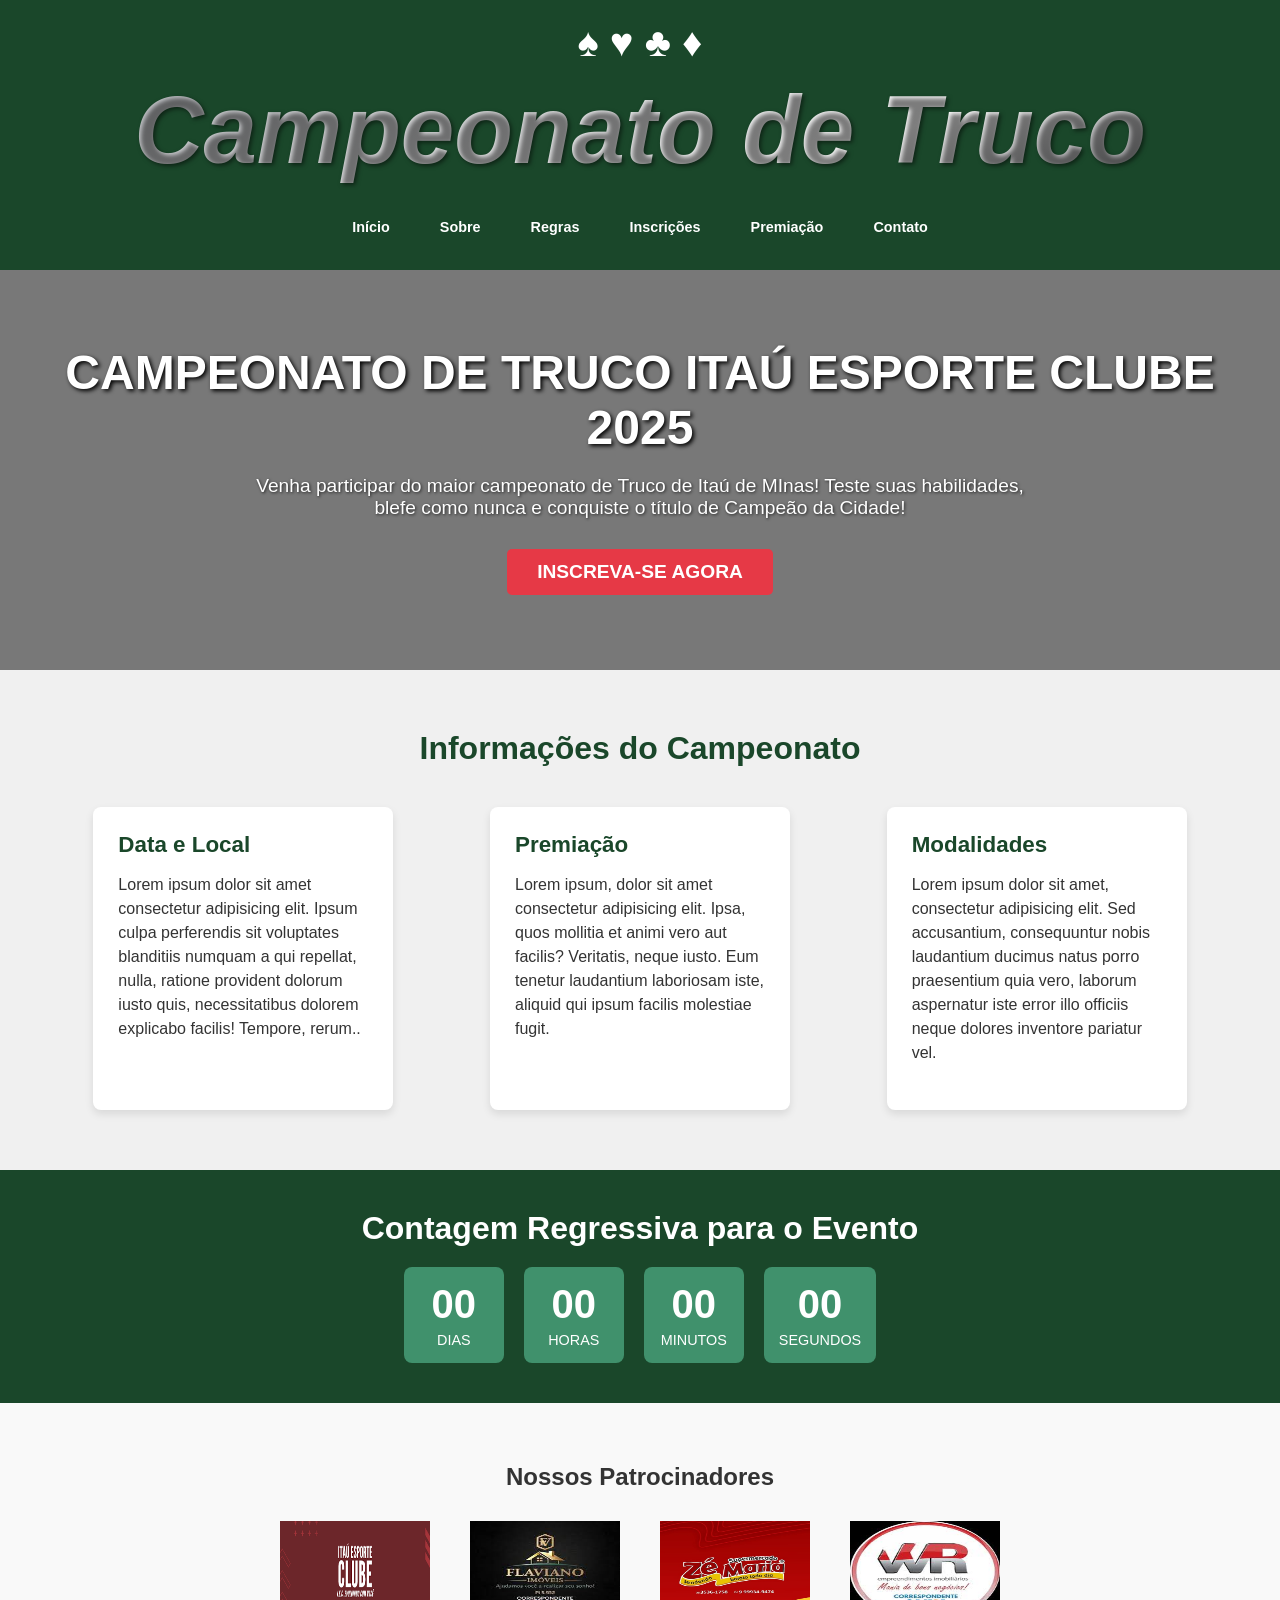
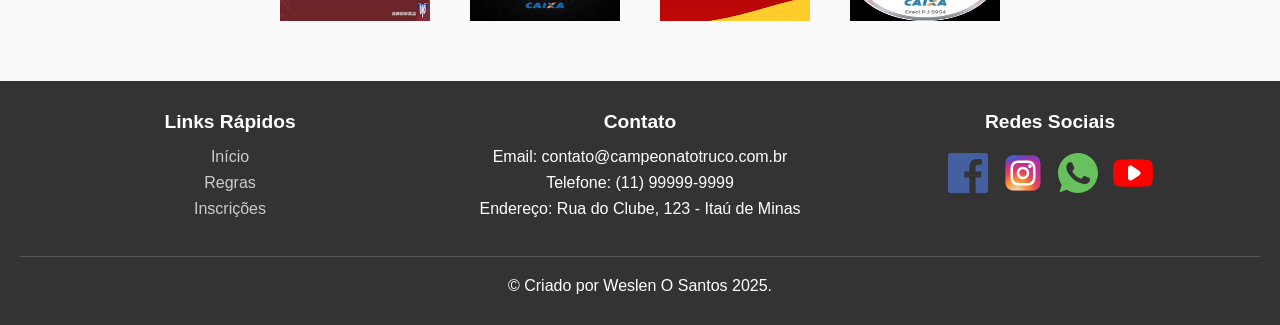
==== index.html @ c4574961 "Add files via upload" ====
<!DOCTYPE html>
<html lang="pt-br">
<head>
    <meta charset="UTF-8">
    <meta name="viewport" content="width=device-width, initial-scale=1.0">
    <link rel="stylesheet" href="css/style.css">
    <title>Campeonato de Truco</title>
</head>
<body>
    <header class="header">
        <div class="div__header__logo">♠️ ♥️ ♣️ ♦️</div>
        <div class="div__header__titulo"><h1 class="titulo__header" id="titulo__header">Campeonato de Truco </h1></div>
        <nav class="nav">
            <ul class="nav__lista">
                <li class="nav__lista__item"><a href="#" class="nav__lista__item__link">Início</a></li>
                <li class="nav__lista__item"><a href="#" class="nav__lista__item__link">Sobre</a></li>
                <li class="nav__lista__item"><a href="#" class="nav__lista__item__link">Regras</a></li>
                <li class="nav__lista__item"><a href="#" class="nav__lista__item__link">Inscrições</a></li>
                <li class="nav__lista__item"><a href="#" class="nav__lista__item__link">Premiação</a></li>
                <li class="nav__lista__item"><a href="#" class="nav__lista__item__link">Contato</a></li>
            </ul>
        </nav>
    </header>
  
    <section class="sessao__inscrever">
        <h1>CAMPEONATO DE TRUCO ITAÚ ESPORTE CLUBE 2025</h1>
        <p>Venha participar do maior campeonato de Truco de Itaú de MInas! Teste suas habilidades, blefe como nunca e conquiste o título de Campeão da Cidade!</p>
        <button class="sessao__inscrever__botao">INSCREVA-SE AGORA</button>
    </section>
    
    <section class="sessao__informacao">
        <h2 class="sessao__informacao__titulo">Informações do Campeonato</h2>
        <div class="sessao__informacao__cards">
            <div class="card">
                <h3>Data e Local</h3>
                <p>Lorem ipsum dolor sit amet consectetur adipisicing elit. Ipsum culpa perferendis sit voluptates blanditiis numquam a qui repellat, nulla, ratione provident dolorum iusto quis, necessitatibus dolorem explicabo facilis! Tempore, rerum..</p>
            </div>
            <div class="card">
                <h3>Premiação</h3>
                <p>Lorem ipsum, dolor sit amet consectetur adipisicing elit. Ipsa, quos mollitia et animi vero aut facilis? Veritatis, neque iusto. Eum tenetur laudantium laboriosam iste, aliquid qui ipsum facilis molestiae fugit.</p>
            </div>
            <div class="card">
                <h3>Modalidades</h3>
                <p>Lorem ipsum dolor sit amet, consectetur adipisicing elit. Sed accusantium, consequuntur nobis laudantium ducimus natus porro praesentium quia vero, laborum aspernatur iste error illo officiis neque dolores inventore pariatur vel.</p>
            </div>
        </div>
    </section>
    
    <section class="sessao__relogio">
        <h2>Contagem Regressiva para o Evento</h2>
        <div class="sessao__relogio__tempo">
            <div class="card__relogio">
                <div class="card__relogio__numero">00</div>
                <div class="card__relogio__titulo">DIAS</div>
            </div>
            <div class="card__relogio">
                <div class="card__relogio__numero">00</div>
                <div class="card__relogio__titulo">HORAS</div>
            </div>
            <div class="card__relogio">
                <div class="card__relogio__numero">00</div>
                <div class="card__relogio__titulo">MINUTOS</div>
            </div>
            <div class="card__relogio">
                <div class="card__relogio__numero">00</div>
                <div class="card__relogio__titulo">SEGUNDOS</div>
            </div>
        </div>
    </section>
    
    <section class="sessao__patrocinio">
        <h2 class="sessao__patrocinio__titulo">Nossos Patrocinadores</h2>
        <div class="sessao__patrocinio__cards">
            <div class="sessao__patrocinio__card"><img src="img/itau esporte clube.png" alt="" width="150" height="100"></div>
            <div class="sessao__patrocinio__card"><img src="img/flaviano imoveis.jpg" alt="" width="150" height="100"></div>
            <div class="sessao__patrocinio__card"><img src="img/ze maria.jpg" alt="" width="150" height="100"></div>
            <div class="sessao__patrocinio__card"><img src="img/wr.jpg" alt="" width="150" height="100"></div>
        </div>
    </section>
    
    <footer class="rodape">
        <div class="rodape__conteudo">
            <div class="rodape__conteudo__coluna">
                <h3>Links Rápidos</h3>
                <ul>
                    <li><a href="#">Início</a></li>
                    <li><a href="#">Regras</a></li>
                    <li><a href="#">Inscrições</a></li>
                    <!--<li><a href="#">FAQ</a></li>-->
                </ul>
            </div>
            <div class="rodape__conteudo__coluna">
                <h3>Contato</h3>
                <ul>
                    <li>Email: contato@campeonatotruco.com.br</li>
                    <li>Telefone: (11) 99999-9999</li>
                    <li>Endereço: Rua do Clube, 123 - Itaú de Minas</li>
                </ul>
            </div>
            <div class="rodape__conteudo__coluna">
                <h3>Redes Sociais</h3>
                <div class="sessao__icones">
                    <div class="sessao__icones__redessociais"><img src="img/facebook-color-svgrepo-com.svg" alt="facebook"></div>
                    <div class="sessao__icones__redessociais"><img src="img/instagram-1-svgrepo-com.svg" alt="instagram"></div>
                    <div class="sessao__icones__redessociais"><img src="img/whatsapp-color-svgrepo-com.svg" alt="whatsapp"></div>
                    <div class="sessao__icones__redessociais"><img src="img/youtube.svg" alt="youtube"></div>
                </div>
            </div>
        </div>
        <div class="assinatura">
            &copy; Criado por Weslen O Santos 2025.
        </div>
    </footer>

    <script src="js/script.js"></script>
</body>
</html>
</body>
</html>
---- css/style.css ----
* {
    margin: 0;
    padding: 0;
    box-sizing: border-box;
    font-family: 'Segoe UI', Tahoma, Geneva, Verdana, sans-serif;
}

body {
    background-color: #f0f0f0;
    color: #333;
}

.header {
    background-color: #1a472a;
    color: white;
    padding: 20px 0;
    text-align: center;
    font-size: 3em;
}

.div__header__logo {
    font-size: 2.5rem;
    margin-bottom: 10px;
    font-weight: bold;
}

.div__header__titulo{
    font-style: italic;
    margin-bottom: 20px;
}
.titulo__header{
    text-shadow: 2px 2px 4px rgba(0, 0, 0, 0.5);
    background: linear-gradient(-20deg, #626367, #fcfcfc, #d7d8da, #adb0b5) no-repeat;
    -webkit-background-clip: text;
    background-clip: text;
    -webkit-text-fill-color: transparent;
    
}

.nav {
    font-size: 0.3em;
    padding-block: 1em;
}

.nav__lista {
    display: flex;
    justify-content: center;
    list-style: none;
}

.nav__lista__item {
    margin: 0 15px;
}

.nav__lista__item__link {
    color: white;
    text-decoration: none;
    font-weight: bold;
    padding: 5px 10px;
    border-radius: 4px;
    transition: background-color 0.3s;
}

.nav__lista__item__link:hover {
    background-color: #40916c;
}

.sessao__inscrever {
    background-image: linear-gradient(rgba(0, 0, 0, 0.5), rgba(0, 0, 0, 0.5)), url('/api/placeholder/1200/500');
    background-size: cover;
    background-position: center;
    height: 400px;
    display: flex;
    flex-direction: column;
    justify-content: center;
    align-items: center;
    text-align: center;
    color: white;
    padding: 0 20px;
}

.sessao__inscrever h1 {
    font-size: 3rem;
    margin-bottom: 20px;
    text-shadow: 2px 2px 4px rgba(0, 0, 0, 1);
}

.sessao__inscrever p {
    font-size: 1.2rem;
    max-width: 800px;
    margin-bottom: 30px;
    text-shadow: 1px 1px 3px rgba(0, 0, 0, 0.7);
}

.sessao__inscrever__botao {
    background-color: #e63946;
    color: white;
    padding: 12px 30px;
    border: none;
    border-radius: 5px;
    font-size: 1.2rem;
    font-weight: bold;
    cursor: pointer;
    transition: background-color 0.3s;
}

.sessao__inscrever__botao:hover {
    background-color: #c1121f;
}

.sessao__informacao {
    padding: 60px 20px;
    max-width: 1200px;
    margin: 0 auto;
}

.sessao__informacao__titulo {
    text-align: center;
    font-size: 2rem;
    margin-bottom: 40px;
    color: #1a472a;
}

.sessao__informacao__cards {
    display: flex;
    flex-wrap: wrap;
    justify-content: space-around;
    gap: 30px;
}

.card {
    background-color: white;
    border-radius: 8px;
    box-shadow: 0 4px 8px rgba(0, 0, 0, 0.1);
    padding: 25px;
    width: 300px;
}

.card h3 {
    color: #1a472a;
    font-size: 1.4rem;
    margin-bottom: 15px;
}

.card p {
    margin-bottom: 20px;
    line-height: 1.5;
}

.sessao__relogio {
    background-color: #1a472a;
    color: white;
    padding: 40px 20px;
    text-align: center;
}

.sessao__relogio h2 {
    margin-bottom: 20px;
    font-size: 2rem;
}

.sessao__relogio__tempo {
    display: flex;
    justify-content: center;
    gap: 20px;
}

.card__relogio {
    background-color: #40916c;
    padding: 15px;
    border-radius: 8px;
    min-width: 100px;
}

.card__relogio__numero {
    font-size: 2.5rem;
    font-weight: bold;
}

.card__relogio__titulo {
    font-size: 0.9rem;
    margin-top: 5px;
}

.sessao__patrocinio {
    padding: 60px 20px;
    background-color: #f9f9f9;
    text-align: center;
}

.sessao__patrocinio__cards {
    display: flex;
    justify-content: center;
    flex-wrap: wrap;
    gap: 40px;
    margin-top: 30px;
}

.sessao__patrocinio__card{
    width: 150px;
    height: 100px;
    background-color: #ddd;
    display: flex;
    align-items: center;
    justify-content: center;
    border-radius: 4px;
}

.rodape {
    background-color: #333;
    color: white;
    padding: 30px 20px;
    text-align: center;
}

.rodape__conteudo {
    max-width: 1200px;
    margin: 0 auto;
    display: flex;
    flex-wrap: wrap;
    justify-content: space-between;
    gap: 30px;
}

.rodape__conteudo__coluna{
    flex: 1;
    min-width: 250px;
}

.rodape__conteudo__coluna h3 {
    margin-bottom: 15px;
    font-size: 1.2rem;
}

.rodape__conteudo__coluna ul {
    list-style: none;
}

.rodape__conteudo__coluna ul li {
    margin-bottom: 8px;
}

.rodape__conteudo__coluna ul li a {
    color: #ccc;
    text-decoration: none;
}

.rodape__conteudo__coluna ul li a:hover {
    color: white;
    text-decoration: underline;
}

.sessao__icones {
    display: flex;
    gap: 15px;
    justify-content: center;
    margin-top: 20px;
}

.sessao__icones img{
    width: 40px;
    height: 40px;
    display: flex;
    align-items: center;
    justify-content: center;
}

.assinatura {
    margin-top: 30px;
    padding-top: 20px;
    border-top: 1px solid #555;
}

@media (max-width: 768px) {
    nav ul {
        flex-direction: column;
        align-items: center;
    }
    
    nav ul li {
        margin: 8px 0;
    }
    
    .hero h1 {
        font-size: 2rem;
    }
    
    .sessao__relogio {
        flex-wrap: wrap;
    }
    
    .rodape__conteudo {
        flex-direction: column;
        align-items: center;
        text-align: center;
    }
}
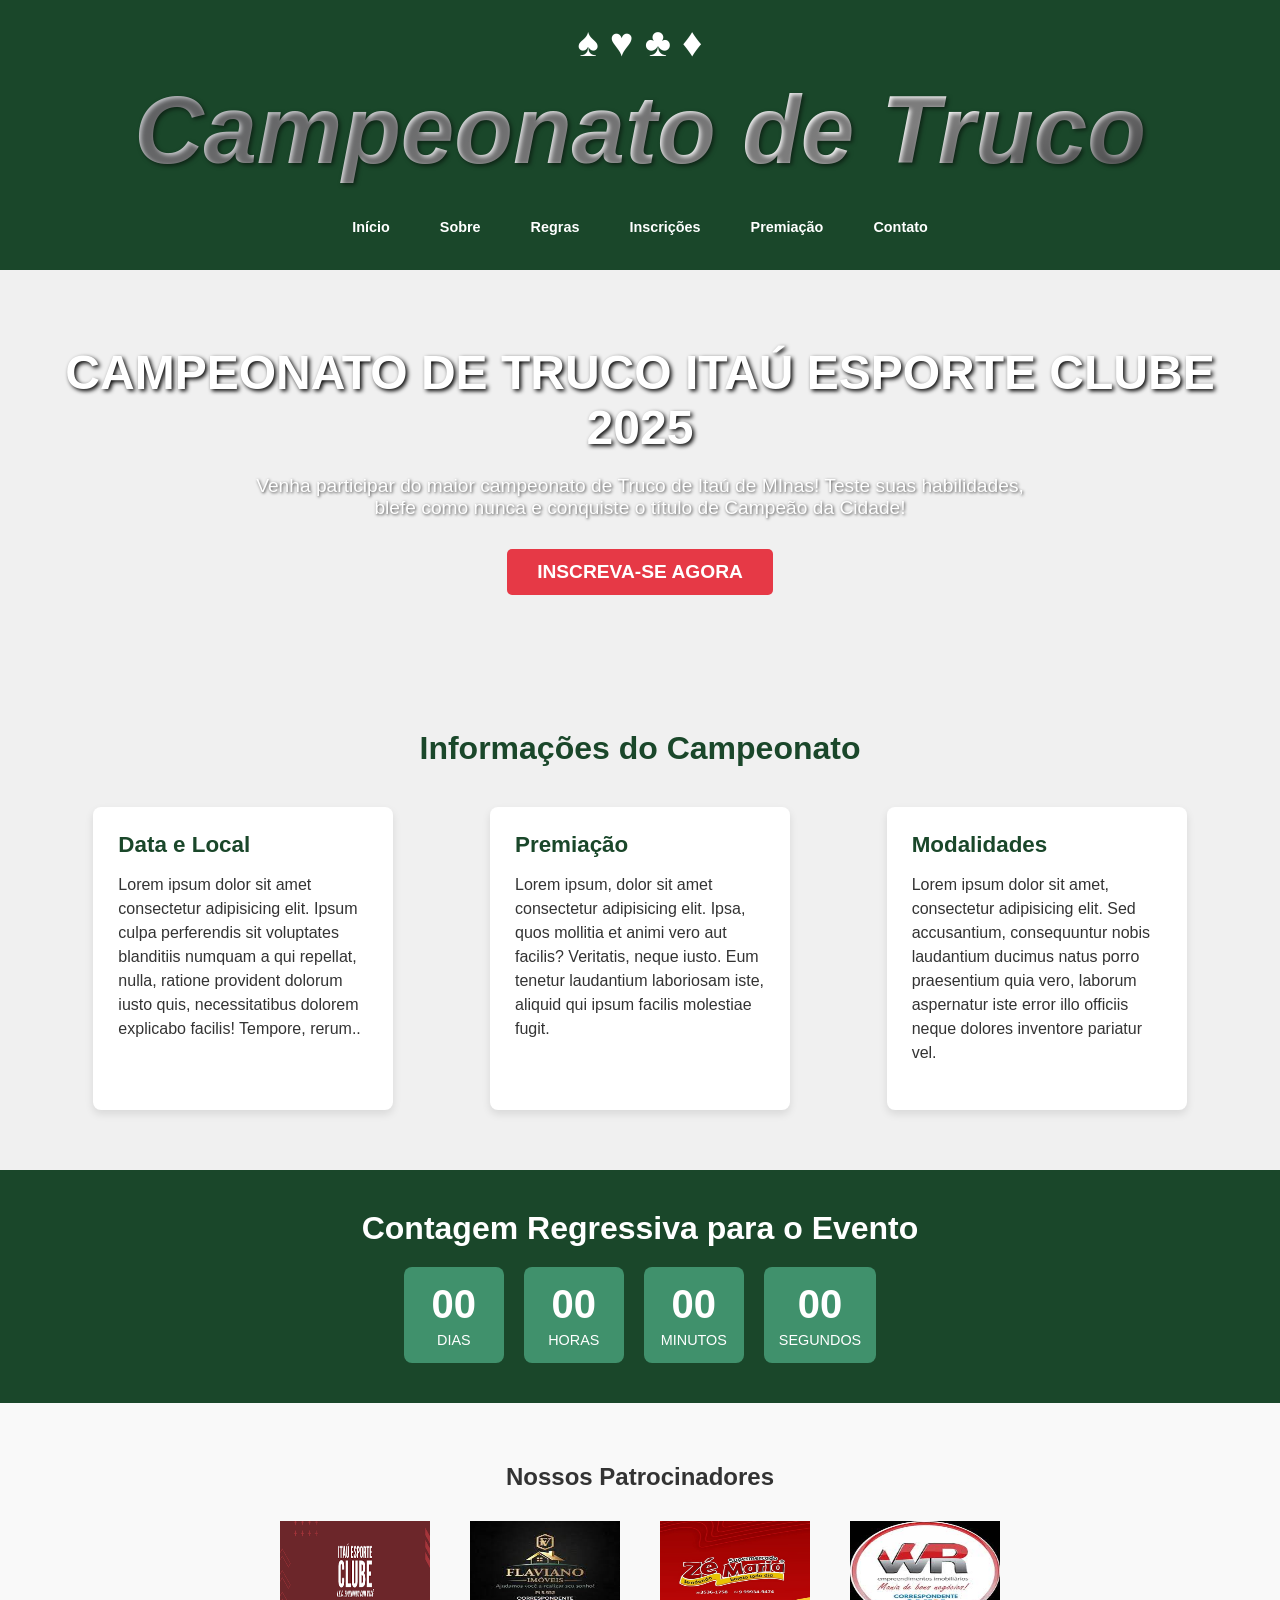
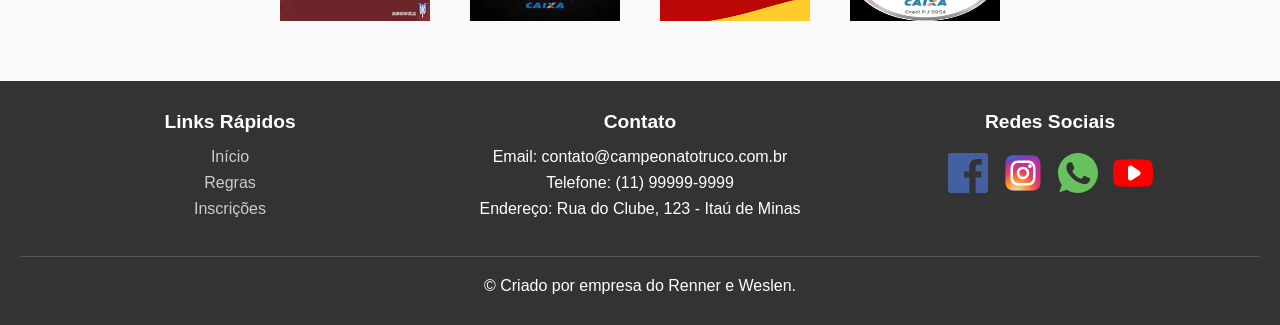
==== commit adb3ce4d: "pagina de inscrição" ====
--- a/index.html
+++ b/index.html
@@ -15,7 +15,7 @@
                 <li class="nav__lista__item"><a href="#" class="nav__lista__item__link">Início</a></li>
                 <li class="nav__lista__item"><a href="#" class="nav__lista__item__link">Sobre</a></li>
                 <li class="nav__lista__item"><a href="#" class="nav__lista__item__link">Regras</a></li>
-                <li class="nav__lista__item"><a href="#" class="nav__lista__item__link">Inscrições</a></li>
+                <li class="nav__lista__item"><a href="inscricoes.html" class="nav__lista__item__link">Inscrições</a></li>
                 <li class="nav__lista__item"><a href="#" class="nav__lista__item__link">Premiação</a></li>
                 <li class="nav__lista__item"><a href="#" class="nav__lista__item__link">Contato</a></li>
             </ul>
@@ -108,7 +108,7 @@
             </div>
         </div>
         <div class="assinatura">
-            &copy; Criado por Weslen O Santos 2025.
+            &copy; Criado por empresa do Renner e Weslen.
         </div>
     </footer>
 
--- a/css/style.css
+++ b/css/style.css
@@ -66,7 +66,7 @@
 }
 
 .sessao__inscrever {
-    background-image: linear-gradient(rgba(0, 0, 0, 0.5), rgba(0, 0, 0, 0.5)), url('/api/placeholder/1200/500');
+    background-image: linear-gradient(rgba(0, 0, 0, 0.5));
     background-size: cover;
     background-position: center;
     height: 400px;
